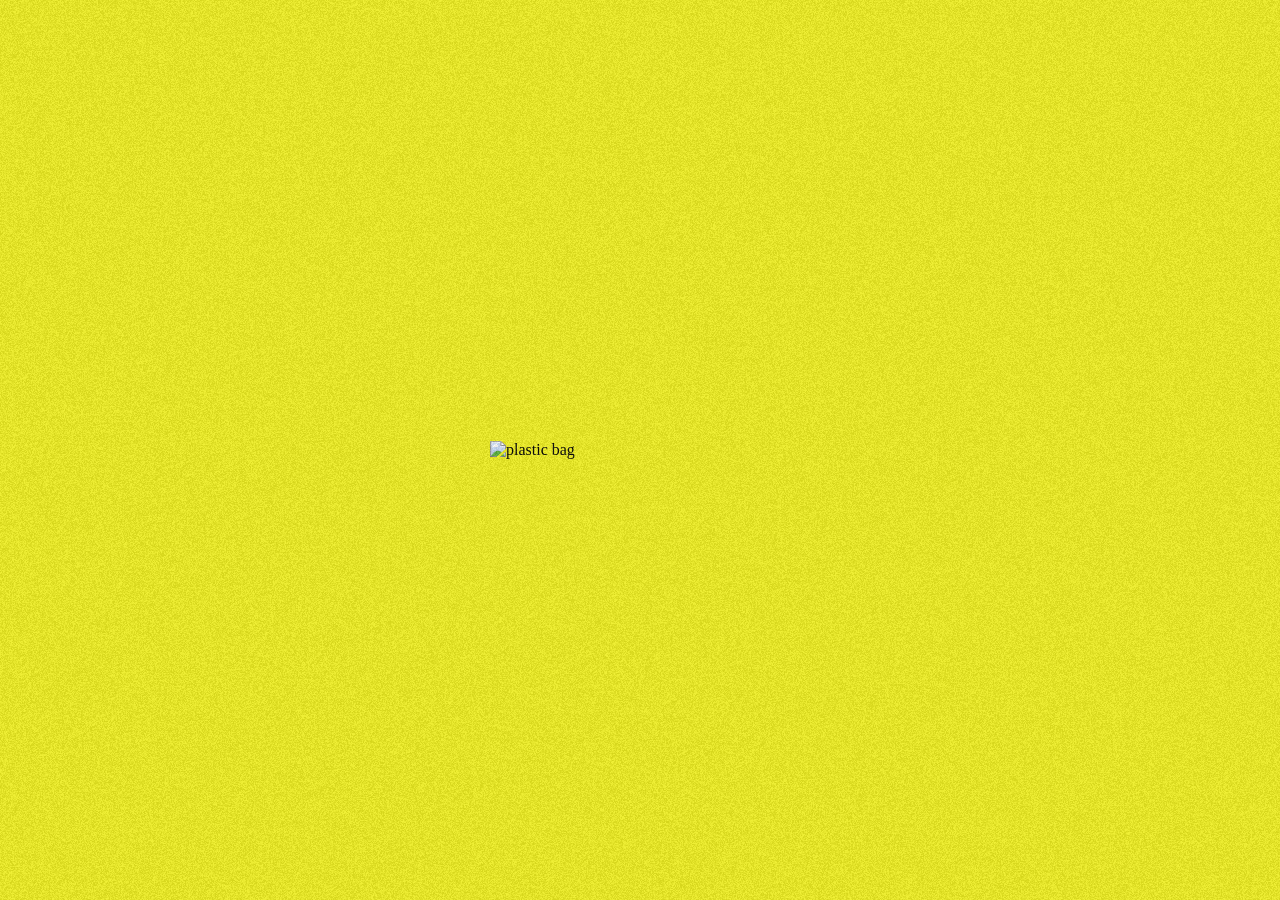
==== index.html @ 4248e7fd "Add files via upload" ====
<!DOCTYPE html>
<html>
<head>
    <title>Plastic Bag Fountain</title>
</head>

<body>

<canvas id="grain"></canvas>

<!-- AUDIO -->
<audio id="bgm" src="music.mp3" loop></audio>

<div class="container">
    <!-- Bag -->
    <img src="topcover.png" id="bag" class="floating" alt="plastic bag">

    <!-- Images -->
    <div class="gallery">
        <img src="1.png" class="item i1">
        <img src="2.png" class="item i2">
        <img src="3.png" class="item i3">
        <img src="4.png" class="item i4">
        <img src="5.png" class="item i5">
    </div>
</div>

<style>
body {
    margin: 0;
    background: #EFEF20;
    height: 100vh;
    overflow: hidden;
}

/* GRAIN */
#grain {
    position: fixed;
    top: 0;
    left: 0;
    width: 100%;
    height: 100%;
    pointer-events: none;
    z-index: 999;
    opacity: 0.1;
}

/* Layout */
.container {
    position: relative;
    height: 100vh;
    display: flex;
    align-items: center;
    justify-content: center;
}

/* Bag */
#bag {
    width: 300px;
    cursor: pointer;
    z-index: 2;
}

/* Floating */
.floating {
    animation: float 3s ease-in-out infinite;
}

.stop-float {
    animation: none;
}

@keyframes float {
    0% { transform: translateY(0); }
    50% { transform: translateY(-15px); }
    100% { transform: translateY(0); }
}

/* Gallery */
.gallery {
    position: absolute;
}

/* Images */
.item {
    position: absolute;
    max-width: 150px;

    opacity: 0;
    z-index: 1;

    transform: translate(0, 0) scale(0.2);
    transition: transform 0.8s cubic-bezier(.25,.8,.25,1), opacity 0.5s ease;

    cursor: grab;
}

/* ACTIVE */
.show .item {
    opacity: 1;
}

/* ARC POSITIONS */
.i1 { --x: -200px; --y: -150px; --r: -20deg; }
.i2 { --x: -100px; --y: -220px; --r: -10deg; }
.i3 { --x: 0px;   --y: -250px; --r: 0deg; }
.i4 { --x: 100px; --y: -220px; --r: 10deg; }
.i5 { --x: 200px; --y: -150px; --r: 20deg; }

.show .item {
    transform: translate(var(--x), var(--y)) rotate(var(--r)) scale(1);
}

</style>

<script>
const bag = document.getElementById("bag");
const gallery = document.querySelector(".gallery");
const items = document.querySelectorAll(".item");
const audio = document.getElementById("bgm");

/* TOGGLE (NOW ALSO PLAY/PAUSE) */
bag.addEventListener("click", () => {
    const isOpen = gallery.classList.toggle("show");

    if (isOpen) {
        // STOP FLOAT
        bag.classList.remove("floating");
        bag.classList.add("stop-float");

        // BRING ABOVE
        setTimeout(() => {
            items.forEach(item => item.style.zIndex = 5);
        }, 400);

        // PLAY / RESUME MUSIC
        audio.play().catch(() => {});

    } else {
        // RESUME FLOAT
        bag.classList.remove("stop-float");
        bag.classList.add("floating");

        // RESET LAYERS
        items.forEach(item => {
            item.style.zIndex = 1;
            item.dataset.dx = 0;
            item.dataset.dy = 0;
            item.style.transform = "";
        });

        // PAUSE MUSIC
        audio.pause();
    }
});

/* SMOOTH DRAG */
items.forEach(item => {
    let isDragging = false;
    let startX, startY;

    item.dataset.dx = 0;
    item.dataset.dy = 0;

    item.addEventListener("mousedown", (e) => {
        isDragging = true;
        item.style.cursor = "grabbing";

        startX = e.clientX;
        startY = e.clientY;

        item.style.transition = "none";
    });

    document.addEventListener("mousemove", (e) => {
        if (!isDragging) return;

        let dx = parseFloat(item.dataset.dx);
        let dy = parseFloat(item.dataset.dy);

        const moveX = dx + (e.clientX - startX);
        const moveY = dy + (e.clientY - startY);

        item.style.transform =
            `translate(calc(var(--x) + ${moveX}px), calc(var(--y) + ${moveY}px)) 
             rotate(var(--r)) scale(1)`;
    });

    document.addEventListener("mouseup", (e) => {
        if (!isDragging) return;

        let dx = parseFloat(item.dataset.dx);
        let dy = parseFloat(item.dataset.dy);

        dx += (e.clientX - startX);
        dy += (e.clientY - startY);

        item.dataset.dx = dx;
        item.dataset.dy = dy;

        isDragging = false;
        item.style.cursor = "grab";
    });
});

/* GRAIN */
const canvas = document.getElementById("grain");
const ctx = canvas.getContext("2d");

function resize() {
    canvas.width = window.innerWidth;
    canvas.height = window.innerHeight;
}
resize();
window.addEventListener("resize", resize);

function grain() {
    const w = canvas.width;
    const h = canvas.height;

    const imageData = ctx.createImageData(w, h);
    const buffer = new Uint32Array(imageData.data.buffer);

    for (let i = 0; i < buffer.length; i++) {
        const val = Math.random() * 255 | 0;
        buffer[i] = (255 << 24) | (val << 16) | (val << 8) | val;
    }

    ctx.putImageData(imageData, 0, 0);
    requestAnimationFrame(grain);
}

grain();
</script>

</body>
</html>
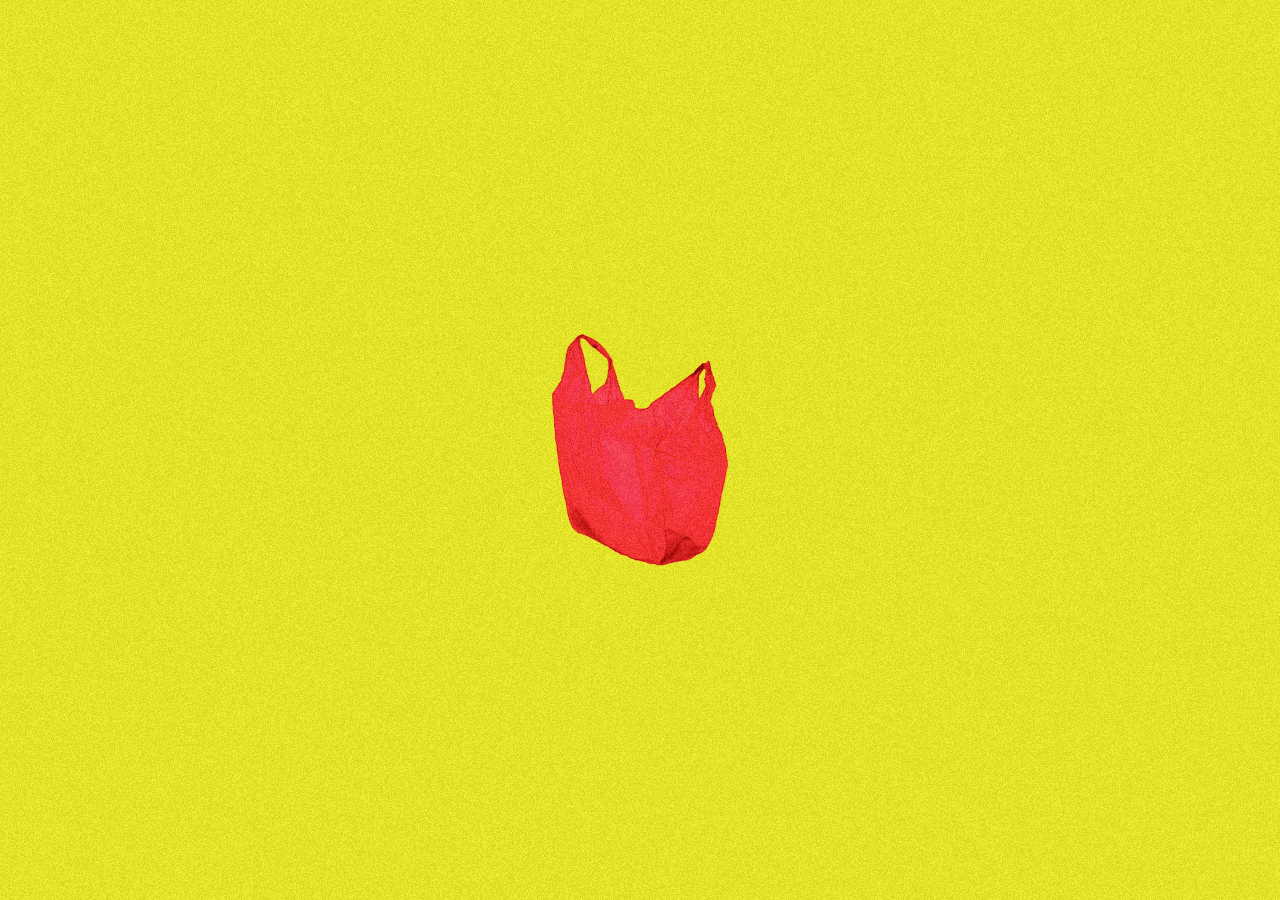
==== commit 732f790b: "Add files via upload" ====
--- a/index.html
+++ b/index.html
@@ -8,20 +8,21 @@
 
 <canvas id="grain"></canvas>
 
-<!-- AUDIO -->
 <audio id="bgm" src="music.mp3" loop></audio>
 
 <div class="container">
-    <!-- Bag -->
-    <img src="topcover.png" id="bag" class="floating" alt="plastic bag">
-
-    <!-- Images -->
+    <img src="topcover.png" id="bag" class="floating">
+
     <div class="gallery">
-        <img src="1.png" class="item i1">
-        <img src="2.png" class="item i2">
-        <img src="3.png" class="item i3">
-        <img src="4.png" class="item i4">
-        <img src="5.png" class="item i5">
+        <!-- wrapped in links -->
+        <a href="https://link1.com" target="_blank"><img src="1.png" class="item i1"></a>
+
+        <!-- TENNIS BALL (NO LINK) -->
+        <img src="2.png" class="item i2" id="ball">
+
+        <a href="https://t.me/canyouhearthemusic" target="_blank"><img src="3.png" class="item i3"></a>
+        <a href="https://link4.com" target="_blank"><img src="4.png" class="item i4"></a>
+        <a href="https://link5.com" target="_blank"><img src="5.png" class="item i5"></a>
     </div>
 </div>
 
@@ -33,11 +34,9 @@
     overflow: hidden;
 }
 
-/* GRAIN */
+/* grain */
 #grain {
     position: fixed;
-    top: 0;
-    left: 0;
     width: 100%;
     height: 100%;
     pointer-events: none;
@@ -45,27 +44,22 @@
     opacity: 0.1;
 }
 
-/* Layout */
 .container {
-    position: relative;
     height: 100vh;
     display: flex;
+    justify-content: center;
     align-items: center;
-    justify-content: center;
-}
-
-/* Bag */
+}
+
 #bag {
     width: 300px;
     cursor: pointer;
     z-index: 2;
 }
 
-/* Floating */
 .floating {
     animation: float 3s ease-in-out infinite;
 }
-
 .stop-float {
     animation: none;
 }
@@ -76,41 +70,34 @@
     100% { transform: translateY(0); }
 }
 
-/* Gallery */
+/* gallery */
 .gallery {
     position: absolute;
 }
 
-/* Images */
+/* items */
 .item {
     position: absolute;
     max-width: 150px;
-
     opacity: 0;
     z-index: 1;
-
-    transform: translate(0, 0) scale(0.2);
-    transition: transform 0.8s cubic-bezier(.25,.8,.25,1), opacity 0.5s ease;
-
+    transform: translate(0,0) scale(0.2);
+    transition: transform 0.8s ease, opacity 0.5s ease;
     cursor: grab;
-}
-
-/* ACTIVE */
+    touch-action: none;
+}
+
+/* arc */
+.i1 { --x: -200px; --y: -150px; }
+.i2 { --x: -100px; --y: -220px; }
+.i3 { --x: 0px;   --y: -250px; }
+.i4 { --x: 100px; --y: -220px; }
+.i5 { --x: 200px; --y: -150px; }
+
 .show .item {
     opacity: 1;
-}
-
-/* ARC POSITIONS */
-.i1 { --x: -200px; --y: -150px; --r: -20deg; }
-.i2 { --x: -100px; --y: -220px; --r: -10deg; }
-.i3 { --x: 0px;   --y: -250px; --r: 0deg; }
-.i4 { --x: 100px; --y: -220px; --r: 10deg; }
-.i5 { --x: 200px; --y: -150px; --r: 20deg; }
-
-.show .item {
-    transform: translate(var(--x), var(--y)) rotate(var(--r)) scale(1);
-}
-
+    transform: translate(var(--x), var(--y)) scale(1);
+}
 </style>
 
 <script>
@@ -118,118 +105,169 @@
 const gallery = document.querySelector(".gallery");
 const items = document.querySelectorAll(".item");
 const audio = document.getElementById("bgm");
-
-/* TOGGLE (NOW ALSO PLAY/PAUSE) */
-bag.addEventListener("click", () => {
-    const isOpen = gallery.classList.toggle("show");
-
-    if (isOpen) {
-        // STOP FLOAT
+const ball = document.getElementById("ball");
+
+audio.volume = 0.6;
+
+/* toggle */
+bag.onclick = () => {
+    const open = gallery.classList.toggle("show");
+
+    if (open) {
         bag.classList.remove("floating");
         bag.classList.add("stop-float");
 
-        // BRING ABOVE
-        setTimeout(() => {
-            items.forEach(item => item.style.zIndex = 5);
-        }, 400);
-
-        // PLAY / RESUME MUSIC
-        audio.play().catch(() => {});
-
+        setTimeout(() => items.forEach(i => i.style.zIndex = 5), 400);
+
+        audio.play().catch(()=>{});
     } else {
-        // RESUME FLOAT
+        bag.classList.add("floating");
         bag.classList.remove("stop-float");
-        bag.classList.add("floating");
-
-        // RESET LAYERS
-        items.forEach(item => {
-            item.style.zIndex = 1;
-            item.dataset.dx = 0;
-            item.dataset.dy = 0;
-            item.style.transform = "";
+
+        items.forEach(i=>{
+            i.style.zIndex = 1;
+            i.style.transform="";
+            i.dataset.dx=0;
+            i.dataset.dy=0;
         });
 
-        // PAUSE MUSIC
         audio.pause();
     }
-});
-
-/* SMOOTH DRAG */
-items.forEach(item => {
-    let isDragging = false;
-    let startX, startY;
-
-    item.dataset.dx = 0;
-    item.dataset.dy = 0;
-
-    item.addEventListener("mousedown", (e) => {
-        isDragging = true;
-        item.style.cursor = "grabbing";
-
-        startX = e.clientX;
-        startY = e.clientY;
-
-        item.style.transition = "none";
+};
+
+/* DRAG (POINTER) */
+items.forEach(item=>{
+    let startX, startY, dx=0, dy=0;
+
+    item.addEventListener("pointerdown", e=>{
+        if(item===ball && ball.dataset.animating==="true") return;
+
+        item.setPointerCapture(e.pointerId);
+        startX=e.clientX;
+        startY=e.clientY;
+
+        dx=parseFloat(item.dataset.dx)||0;
+        dy=parseFloat(item.dataset.dy)||0;
+
+        item.style.transition="none";
     });
 
-    document.addEventListener("mousemove", (e) => {
-        if (!isDragging) return;
-
-        let dx = parseFloat(item.dataset.dx);
-        let dy = parseFloat(item.dataset.dy);
-
-        const moveX = dx + (e.clientX - startX);
-        const moveY = dy + (e.clientY - startY);
-
-        item.style.transform =
-            `translate(calc(var(--x) + ${moveX}px), calc(var(--y) + ${moveY}px)) 
-             rotate(var(--r)) scale(1)`;
+    item.addEventListener("pointermove", e=>{
+        if(!item.hasPointerCapture(e.pointerId)) return;
+
+        let mx=dx+(e.clientX-startX);
+        let my=dy+(e.clientY-startY);
+
+        item.style.transform=
+        `translate(calc(var(--x) + ${mx}px), calc(var(--y) + ${my}px)) scale(1)`;
     });
 
-    document.addEventListener("mouseup", (e) => {
-        if (!isDragging) return;
-
-        let dx = parseFloat(item.dataset.dx);
-        let dy = parseFloat(item.dataset.dy);
-
-        dx += (e.clientX - startX);
-        dy += (e.clientY - startY);
-
-        item.dataset.dx = dx;
-        item.dataset.dy = dy;
-
-        isDragging = false;
-        item.style.cursor = "grab";
+    item.addEventListener("pointerup", e=>{
+        dx += (e.clientX-startX);
+        dy += (e.clientY-startY);
+
+        item.dataset.dx=dx;
+        item.dataset.dy=dy;
     });
 });
+
+/* TENNIS BALL PHYSICS */
+ball.onclick = () => {
+    if (ball.dataset.animating==="true") return;
+
+    ball.dataset.animating="true";
+
+    let rect = ball.getBoundingClientRect();
+    let x = rect.left;
+    let y = rect.top;
+
+    let vx = 6 * (Math.random() > 0.5 ? 1 : -1);
+    let vy = -8;
+
+    let gravity = 0.4;
+    let bounces = 0;
+
+    function animate() {
+        x += vx;
+        y += vy;
+        vy += gravity;
+
+        let w = window.innerWidth;
+        let h = window.innerHeight;
+
+        let bw = ball.offsetWidth;
+        let bh = ball.offsetHeight;
+
+        // walls
+        if (x <= 0 || x + bw >= w) {
+            vx *= -1;
+            bounces++;
+        }
+
+        // top
+        if (y <= 0) {
+            vy *= -1;
+            bounces++;
+        }
+
+        // ground
+        if (y + bh >= h) {
+            y = h - bh;
+            vy *= -0.7;
+            bounces++;
+        }
+
+        ball.style.transform = `translate(${x - w/2 + bw/2}px, ${y - h/2 + bh/2}px) scale(1)`;
+
+        if (bounces < 6) {
+            requestAnimationFrame(animate);
+        } else {
+            // final fall
+            vy = 2;
+            function fall(){
+                y += vy;
+                vy += gravity;
+
+                if(y + bh >= h){
+                    y = h - bh;
+                    ball.dataset.animating="false";
+                    return;
+                }
+
+                ball.style.transform = `translate(${x - w/2 + bw/2}px, ${y - h/2 + bh/2}px) scale(1)`;
+                requestAnimationFrame(fall);
+            }
+            fall();
+        }
+    }
+
+    animate();
+};
 
 /* GRAIN */
 const canvas = document.getElementById("grain");
 const ctx = canvas.getContext("2d");
 
-function resize() {
+function resize(){
     canvas.width = window.innerWidth;
     canvas.height = window.innerHeight;
 }
 resize();
-window.addEventListener("resize", resize);
-
-function grain() {
-    const w = canvas.width;
-    const h = canvas.height;
-
-    const imageData = ctx.createImageData(w, h);
-    const buffer = new Uint32Array(imageData.data.buffer);
-
-    for (let i = 0; i < buffer.length; i++) {
-        const val = Math.random() * 255 | 0;
-        buffer[i] = (255 << 24) | (val << 16) | (val << 8) | val;
+window.onresize = resize;
+
+function grain(){
+    let w=canvas.width,h=canvas.height;
+    let img=ctx.createImageData(w,h);
+    let buf=new Uint32Array(img.data.buffer);
+
+    for(let i=0;i<buf.length;i++){
+        let v=Math.random()*255|0;
+        buf[i]=(255<<24)|(v<<16)|(v<<8)|v;
     }
 
-    ctx.putImageData(imageData, 0, 0);
+    ctx.putImageData(img,0,0);
     requestAnimationFrame(grain);
 }
-
 grain();
 </script>
 
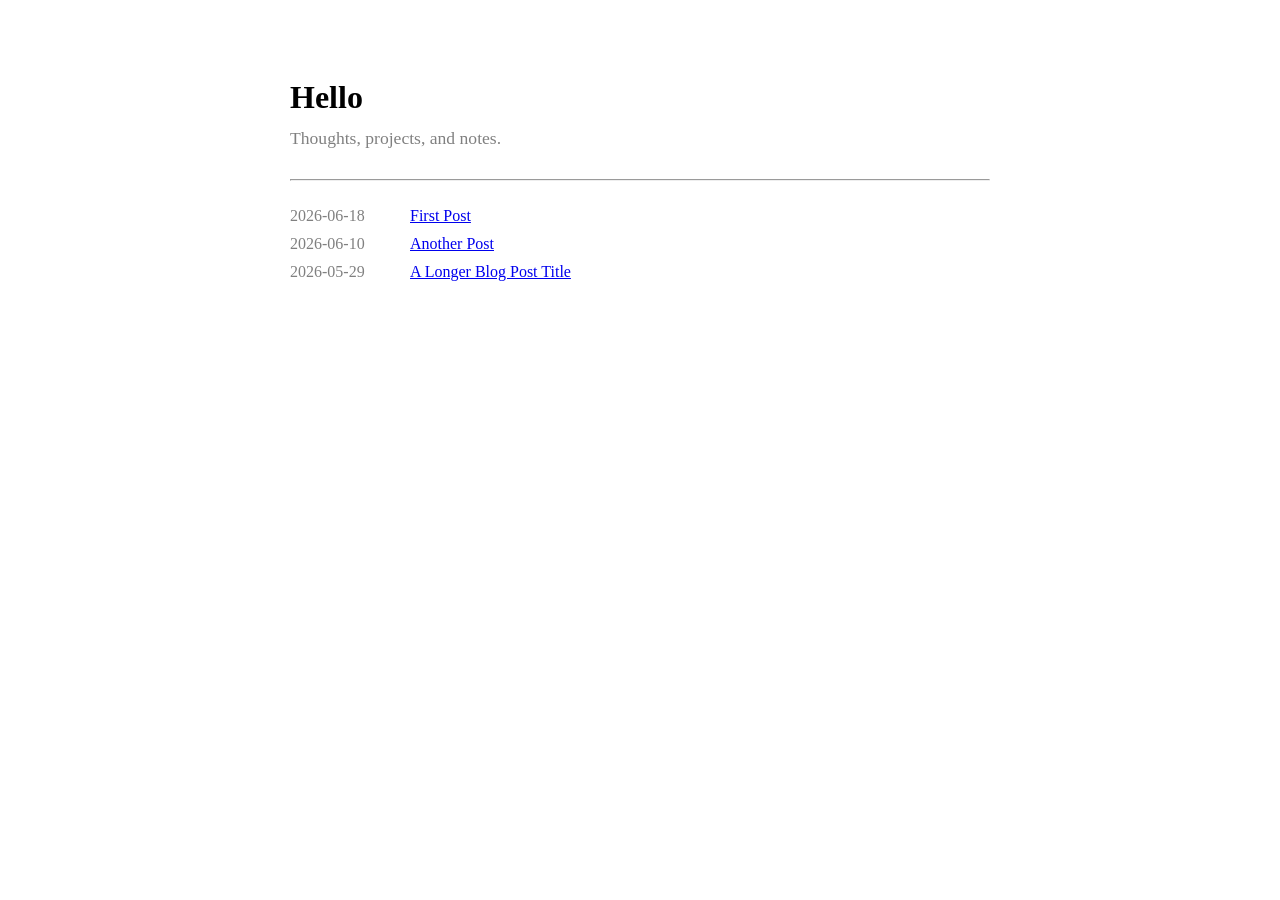
==== commit 7e8197e9: "Add files via upload" ====
--- a/index.html
+++ b/index.html
@@ -1,275 +1,29 @@
-<!DOCTYPE html>
-<html>
-<head>
-    <title>Plastic Bag Fountain</title>
-</head>
-
-<body>
-
-<canvas id="grain"></canvas>
-
-<audio id="bgm" src="music.mp3" loop></audio>
-
-<div class="container">
-    <img src="topcover.png" id="bag" class="floating">
-
-    <div class="gallery">
-        <!-- wrapped in links -->
-        <a href="https://link1.com" target="_blank"><img src="1.png" class="item i1"></a>
-
-        <!-- TENNIS BALL (NO LINK) -->
-        <img src="2.png" class="item i2" id="ball">
-
-        <a href="https://t.me/canyouhearthemusic" target="_blank"><img src="3.png" class="item i3"></a>
-        <a href="https://link4.com" target="_blank"><img src="4.png" class="item i4"></a>
-        <a href="https://link5.com" target="_blank"><img src="5.png" class="item i5"></a>
-    </div>
-</div>
-
-<style>
-body {
-    margin: 0;
-    background: #EFEF20;
-    height: 100vh;
-    overflow: hidden;
-}
-
-/* grain */
-#grain {
-    position: fixed;
-    width: 100%;
-    height: 100%;
-    pointer-events: none;
-    z-index: 999;
-    opacity: 0.1;
-}
-
-.container {
-    height: 100vh;
-    display: flex;
-    justify-content: center;
-    align-items: center;
-}
-
-#bag {
-    width: 300px;
-    cursor: pointer;
-    z-index: 2;
-}
-
-.floating {
-    animation: float 3s ease-in-out infinite;
-}
-.stop-float {
-    animation: none;
-}
-
-@keyframes float {
-    0% { transform: translateY(0); }
-    50% { transform: translateY(-15px); }
-    100% { transform: translateY(0); }
-}
-
-/* gallery */
-.gallery {
-    position: absolute;
-}
-
-/* items */
-.item {
-    position: absolute;
-    max-width: 150px;
-    opacity: 0;
-    z-index: 1;
-    transform: translate(0,0) scale(0.2);
-    transition: transform 0.8s ease, opacity 0.5s ease;
-    cursor: grab;
-    touch-action: none;
-}
-
-/* arc */
-.i1 { --x: -200px; --y: -150px; }
-.i2 { --x: -100px; --y: -220px; }
-.i3 { --x: 0px;   --y: -250px; }
-.i4 { --x: 100px; --y: -220px; }
-.i5 { --x: 200px; --y: -150px; }
-
-.show .item {
-    opacity: 1;
-    transform: translate(var(--x), var(--y)) scale(1);
-}
-</style>
-
-<script>
-const bag = document.getElementById("bag");
-const gallery = document.querySelector(".gallery");
-const items = document.querySelectorAll(".item");
-const audio = document.getElementById("bgm");
-const ball = document.getElementById("ball");
-
-audio.volume = 0.6;
-
-/* toggle */
-bag.onclick = () => {
-    const open = gallery.classList.toggle("show");
-
-    if (open) {
-        bag.classList.remove("floating");
-        bag.classList.add("stop-float");
-
-        setTimeout(() => items.forEach(i => i.style.zIndex = 5), 400);
-
-        audio.play().catch(()=>{});
-    } else {
-        bag.classList.add("floating");
-        bag.classList.remove("stop-float");
-
-        items.forEach(i=>{
-            i.style.zIndex = 1;
-            i.style.transform="";
-            i.dataset.dx=0;
-            i.dataset.dy=0;
-        });
-
-        audio.pause();
-    }
-};
-
-/* DRAG (POINTER) */
-items.forEach(item=>{
-    let startX, startY, dx=0, dy=0;
-
-    item.addEventListener("pointerdown", e=>{
-        if(item===ball && ball.dataset.animating==="true") return;
-
-        item.setPointerCapture(e.pointerId);
-        startX=e.clientX;
-        startY=e.clientY;
-
-        dx=parseFloat(item.dataset.dx)||0;
-        dy=parseFloat(item.dataset.dy)||0;
-
-        item.style.transition="none";
-    });
-
-    item.addEventListener("pointermove", e=>{
-        if(!item.hasPointerCapture(e.pointerId)) return;
-
-        let mx=dx+(e.clientX-startX);
-        let my=dy+(e.clientY-startY);
-
-        item.style.transform=
-        `translate(calc(var(--x) + ${mx}px), calc(var(--y) + ${my}px)) scale(1)`;
-    });
-
-    item.addEventListener("pointerup", e=>{
-        dx += (e.clientX-startX);
-        dy += (e.clientY-startY);
-
-        item.dataset.dx=dx;
-        item.dataset.dy=dy;
-    });
-});
-
-/* TENNIS BALL PHYSICS */
-ball.onclick = () => {
-    if (ball.dataset.animating==="true") return;
-
-    ball.dataset.animating="true";
-
-    let rect = ball.getBoundingClientRect();
-    let x = rect.left;
-    let y = rect.top;
-
-    let vx = 6 * (Math.random() > 0.5 ? 1 : -1);
-    let vy = -8;
-
-    let gravity = 0.4;
-    let bounces = 0;
-
-    function animate() {
-        x += vx;
-        y += vy;
-        vy += gravity;
-
-        let w = window.innerWidth;
-        let h = window.innerHeight;
-
-        let bw = ball.offsetWidth;
-        let bh = ball.offsetHeight;
-
-        // walls
-        if (x <= 0 || x + bw >= w) {
-            vx *= -1;
-            bounces++;
-        }
-
-        // top
-        if (y <= 0) {
-            vy *= -1;
-            bounces++;
-        }
-
-        // ground
-        if (y + bh >= h) {
-            y = h - bh;
-            vy *= -0.7;
-            bounces++;
-        }
-
-        ball.style.transform = `translate(${x - w/2 + bw/2}px, ${y - h/2 + bh/2}px) scale(1)`;
-
-        if (bounces < 6) {
-            requestAnimationFrame(animate);
-        } else {
-            // final fall
-            vy = 2;
-            function fall(){
-                y += vy;
-                vy += gravity;
-
-                if(y + bh >= h){
-                    y = h - bh;
-                    ball.dataset.animating="false";
-                    return;
-                }
-
-                ball.style.transform = `translate(${x - w/2 + bw/2}px, ${y - h/2 + bh/2}px) scale(1)`;
-                requestAnimationFrame(fall);
-            }
-            fall();
-        }
-    }
-
-    animate();
-};
-
-/* GRAIN */
-const canvas = document.getElementById("grain");
-const ctx = canvas.getContext("2d");
-
-function resize(){
-    canvas.width = window.innerWidth;
-    canvas.height = window.innerHeight;
-}
-resize();
-window.onresize = resize;
-
-function grain(){
-    let w=canvas.width,h=canvas.height;
-    let img=ctx.createImageData(w,h);
-    let buf=new Uint32Array(img.data.buffer);
-
-    for(let i=0;i<buf.length;i++){
-        let v=Math.random()*255|0;
-        buf[i]=(255<<24)|(v<<16)|(v<<8)|v;
-    }
-
-    ctx.putImageData(img,0,0);
-    requestAnimationFrame(grain);
-}
-grain();
-</script>
-
-</body>
-</html>
+<!DOCTYPE html>
+<html>
+<head>
+    <meta charset="UTF-8">
+    <title>Blog</title>
+    <link rel="stylesheet" href="style.css">
+</head>
+<body>
+	<br>
+    <h1>Hello</h1>
+	<p class="caption">Thoughts, projects, and notes.</p>
+	<hr>
+	<br>
+    <div class="post">
+        <span class="date">2026-06-18</span>
+        <a href="post1.html">First Post</a>
+    </div>
+
+    <div class="post">
+        <span class="date">2026-06-10</span>
+        <a href="post2.html">Another Post</a>
+    </div>
+
+    <div class="post">
+        <span class="date">2026-05-29</span>
+        <a href="post3.html">A Longer Blog Post Title</a>
+    </div>
+</body>
+</html>
--- a/style.css
+++ b/style.css
@@ -0,0 +1,25 @@
+body {
+	max-width: 700px;
+	margin: 40px auto;
+	padding: 0 20px;
+	font-family: serif;
+}
+
+.post {
+    display: flex;
+    gap: 20px;
+    margin-bottom: 10px;
+}
+
+.date {
+    width: 100px;
+    flex-shrink: 0;
+    color: gray;
+}
+		
+.caption {
+	margin-top: -10px;
+	margin-bottom: 30px;
+	color: gray;
+	font-size: 1.1rem;
+}
